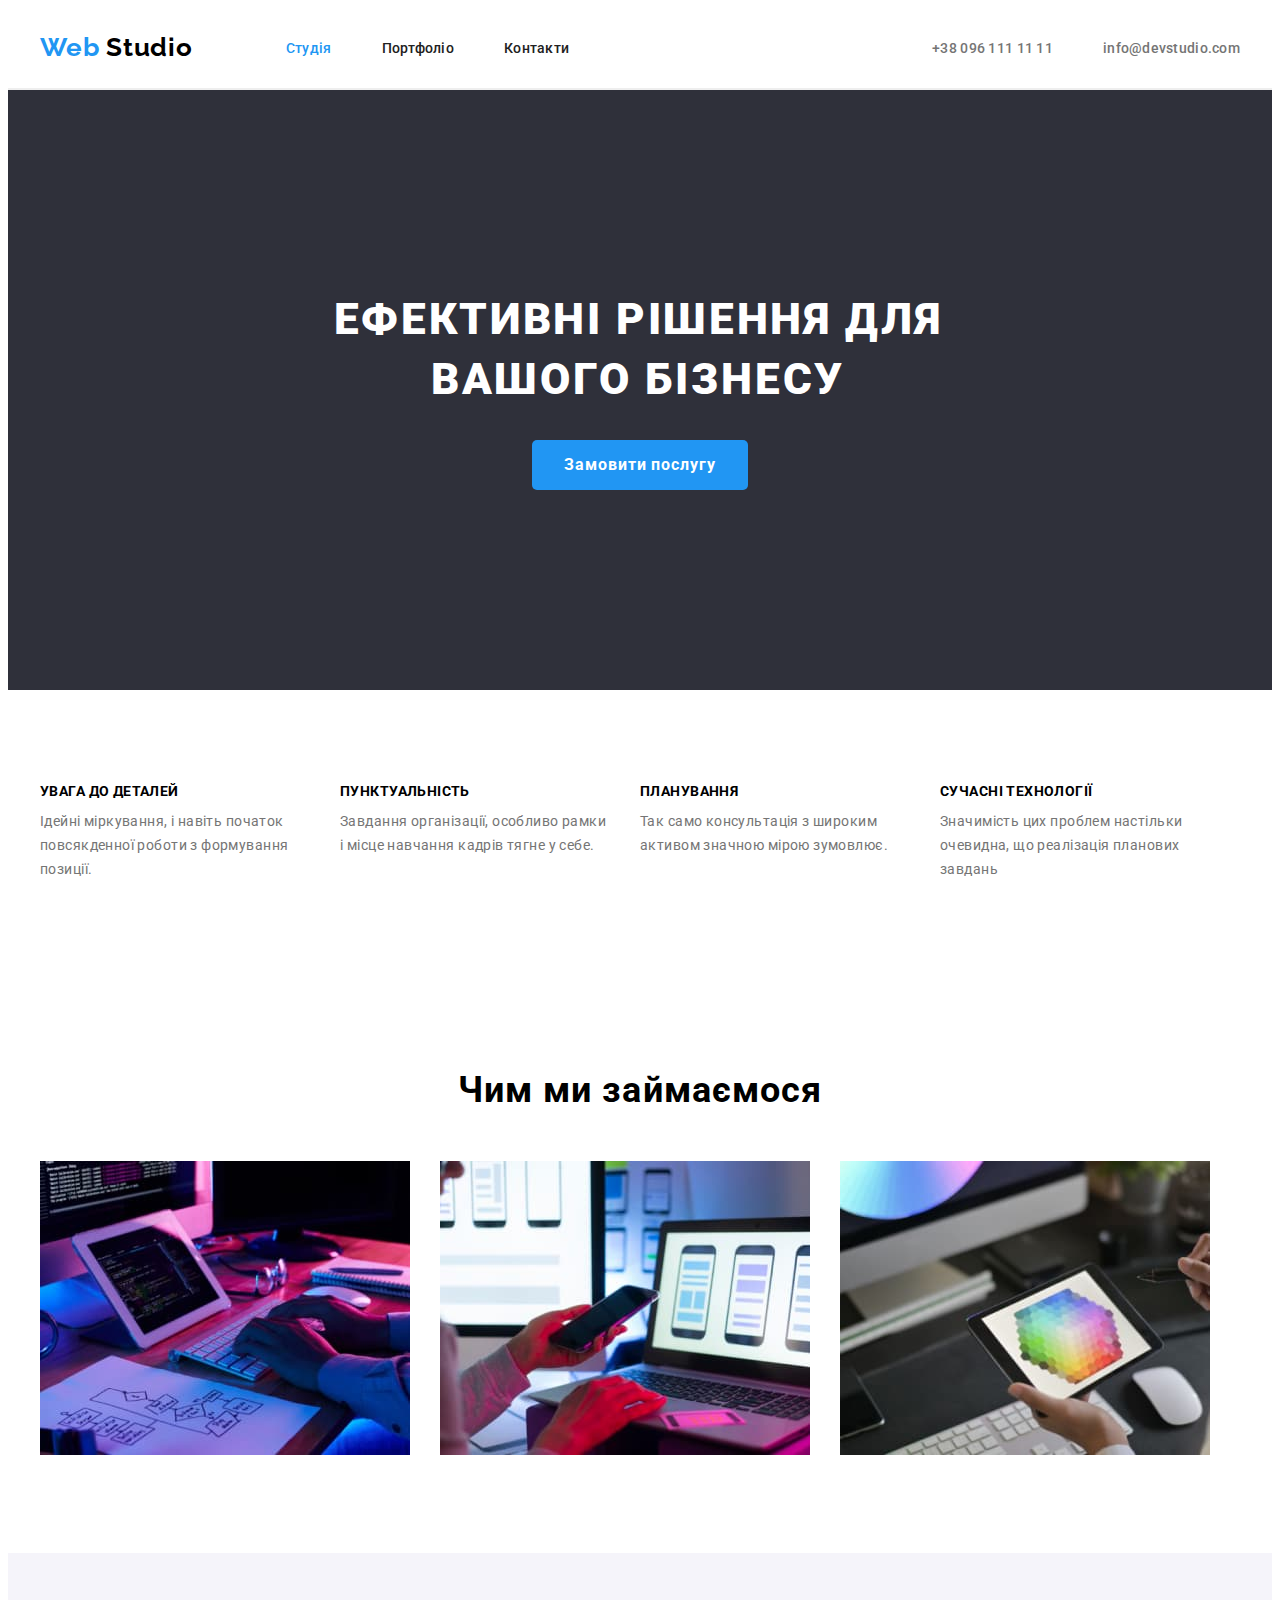
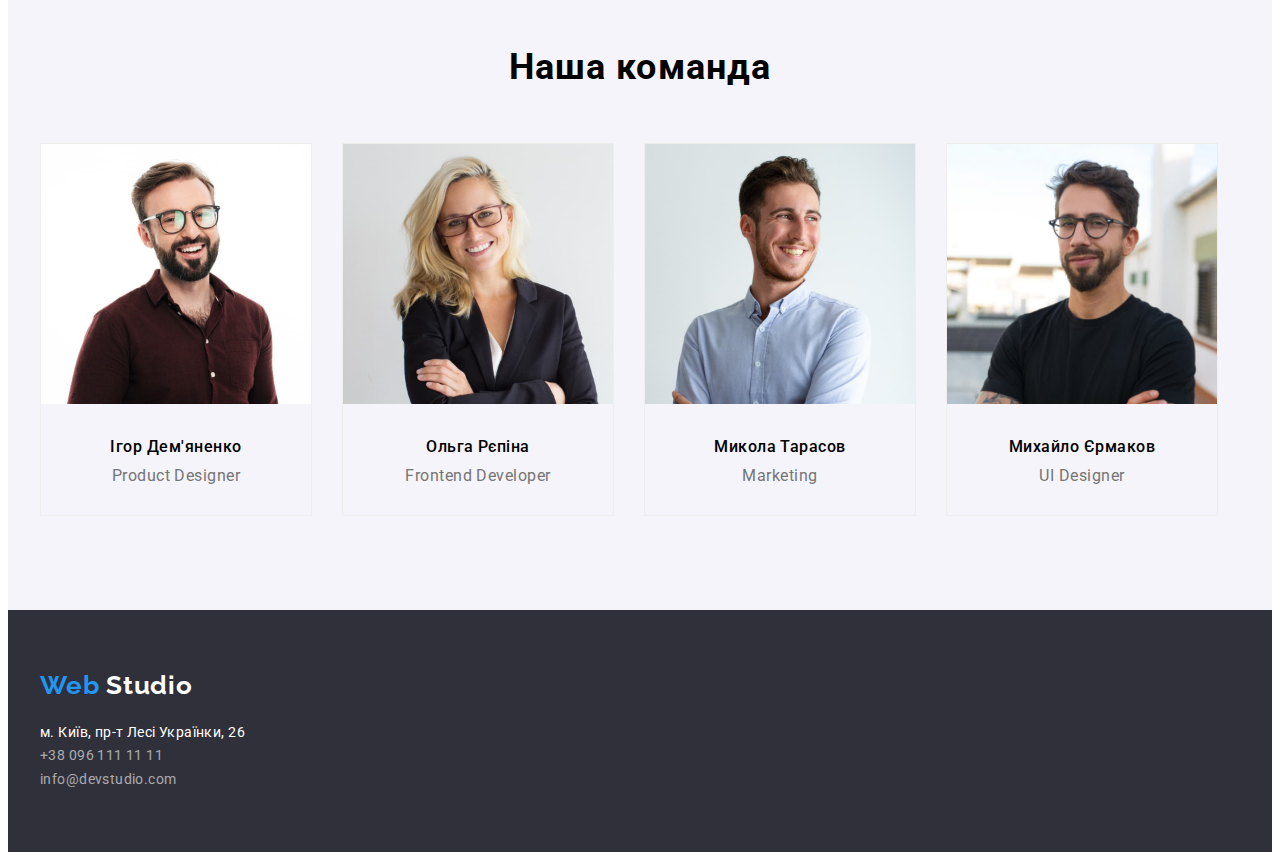
==== index.html @ 4186ef5b "Add files via upload" ====
<!DOCTYPE html>
<html lang="uk">

<head>
    <meta charset="UTF-8">
    <meta http-equiv="X-UA-Compatible" content="IE=edge">
    <meta name="viewport" content="width=device-width, initial-scale=1.0">
    <link rel="preconnect" href="https://fonts.googleapis.com">
    <link rel="preconnect" href="https://fonts.gstatic.com" crossorigin>
    <link rel="stylesheet" href="https://cdnjs.cloudflare.com/ajax/libs/modern-normalize/1.1.0/modern-normalize.min.css" integrity="sha512-wpPYUAdjBVSE4KJnH1VR1HeZfpl1ub8YT/NKx4PuQ5NmX2tKuGu6U/JRp5y+Y8XG2tV+wKQpNHVUX03MfMFn9Q==" crossorigin="anonymous" referrerpolicy="no-referrer" />
    <link href="https://fonts.googleapis.com/css2?family=Raleway:wght@700&family=Roboto:wght@400;500;700;900&display=swap"
    rel="stylesheet">
    <link rel="stylesheet" href="./styles/styles.css">
    <title>WebStudio</title>
</head>

<body>
    <header class="header">
        <div class="container header-cont">
            <nav class="nav">
                <a class="logo" href="./index.html">Web <span class="logo2">Studio</span></a>
                <ul class="nav-list">
                    <li><a class="nav-link1" href="index.html">Студія</a></li>
                    <li><a class="nav-link2" href="portfolio.html">Портфоліо</a></li>
                    <li><a class="nav-link2" href="">Контакти</a></li>
                </ul>
            </nav>
            <ul class="contact-header">
                <li><a class="phone" href="tel:+380961111111">+38 096 111 11 11</a></li>
                <li><a class="email" href="mailto:info@devstudio.com">info@devstudio.com</a></li>
            </ul>
        </div>
    </header>
    <main>
        <section class="mainsection section">
            <div class="container">
                <h1 class="maintext">ЕФЕКТИВНІ РІШЕННЯ ДЛЯ ВАШОГО БІЗНЕСУ</h1>
                <button class="btn" type="button">Замовити послугу</button>
            </div>
        </section>
        <section class="section">
            <div class="container">
                <h2 hidden>Наші особливості</h2>
                <ul class="osobl-list">
                    <li class="osobl-li"><h3 class="osobl-name">УВАГА ДО ДЕТАЛЕЙ</h3><p class="osobl">Ідейні міркування, і навіть початок повсякденної роботи з формування позиції.</p></li>
                    <li class="osobl-li"><h3 class="osobl-name">ПУНКТУАЛЬНІСТЬ</h3><p class="osobl">Завдання організації, особливо рамки і місце навчання кадрів тягне у себе.</p></li>
                    <li class="osobl-li"><h3 class="osobl-name">ПЛАНУВАННЯ</h3><p class="osobl">Так само консультація з широким активом значною мірою зумовлює.</p></li>
                    <li class="osobl-li"><h3 class="osobl-name">СУЧАСНІ ТЕХНОЛОГІЇ</h3><p class="osobl">Значимість цих проблем настільки очевидна, що реалізація планових завдань</p></li>
                </ul>
            </div>
        </section>
        <section class="section">
            <div class="container">
                <h2 class="section2">Чим ми займаємося</h2>
                <ul class="osobl-box">
                    <li><img src="./img/mainimages/box1.jpg" alt="Робота за ПК" width="370" height="294"></li>
                    <li><img src="./img/mainimages/box2.jpg" alt="Робота з Телефона" width="370" height="294"></li>
                    <li><img src="./img//mainimages/box3.jpg" alt="Робота з Планшета" width="370" height="294"></li>
                </ul>
            </div>
        </section>
        <section class="section3 section">
            <div class="container">
                <h2 class="team">Наша команда</h2>
                <ul class="teams">
                    <li class="team-name"><img src="./img/mainimages/t1.jpg" alt="Продукт дизайнер" width="270">
                        <div class="teamss">
                            <h3 class="name-team">Ігор Дем'яненко</h3>
                            <p class="working" lang="en">Product Designer</p>
                        </div>
                    </li>
                    <li class="team-name"><img src="./img/mainimages/t2.jpg" alt="FrontEnd Розробник" width="270">
                        <div class="teamss">
                            <h3 class="name-team">Ольга Рєпіна</h3>
                            <p class="working" lang="en">Frontend Developer</p>
                        </div>
                    </li>
                    <li class="team-name"><img src="./img/mainimages/t3.jpg" alt="Маркетінг" width="270">
                        <div class="teamss">
                            <h3 class="name-team">Микола Тарасов</h3>
                            <p class="working" lang="en">Marketing</p>
                        </div>
                    </li>
                    <li class="team-name"><img src="./img/mainimages/t4.jpg" alt="UI дизайнер" width="270">
                        <div class="teamss">
                            <h3 class="name-team">Михайло Єрмаков</h3>
                            <p class="working" lang="en">UI Designer</p>
                        </div>
                    </li>
                </ul>
            </div>
        </section>
    </main>
    <footer class="footer">
        <div class="container">
            <a class="logo3" href="./index.html">Web <span class="logo4">Studio</span></a>
            <address class="address">
                <ul>
                    <li><a class="adresa adres" href="https://goo.gl/maps/CPtrU1FHBa2aNyZL9" target="_blank"
                            rel="noopener noreferrer nofollow">м. Київ, пр-т Лесі Українки, 26</a></li>
                    <li><a class="mailfooter adres" href="tel:+380961111111">+38 096 111 11 11</a></li>
                    <li><a class="mailfooter" href="mailto:info@devstudio.com">info@devstudio.com</a></li>
                </ul>
            </address>
        </div>
    </footer>
</body>

</html>
---- styles/styles.css ----
p,
h1,
h2,
h3,
h4,
h5,
h6 {
    margin: 0;
}

ul,ol {
    margin: 0;
    padding-left: 0;
}

p {
    color: #757575;
}

a {
    text-decoration: none;
}

li {
    list-style-type: none
}

body {
    font-family: 'Roboto', sans-serif;
}
.container {
    width: 1200px;
    padding-left: 15px;
    padding-right: 15px;
    margin: 0 auto;
}
.section {
    padding-top: 94px;
    padding-bottom: 94px;
}
.logo {
    font-family: 'Raleway', sans-serif;
    color: #2196F3;
    font-weight: 700;
    font-size: 26px;
    line-height: 1.2;
    /* identical to box height */
    
    letter-spacing: 0.03em
}
.logo2 {
    color: #000000;
}
.logo3 {
    font-family: 'Raleway', sans-serif;
    color: #2196F3;
    font-weight: 700;
    font-size: 26px;
    line-height: 1.19;
    letter-spacing: 0.03em;
    display: block;
    margin-bottom: 20px;

}
.logo4 {
    color: #FFFFFF;
}
.mainsection {
    background: #2F303A;
    padding-top: 200px;
    padding-bottom: 200px;
}
.maintext {
    font-weight: 900;
    font-size: 44px;
    line-height: 1.36;    
    text-align: center;
    letter-spacing: 0.06em;
    text-transform: uppercase;    
    color: #FFFFFF;
    margin-left: 250px;
    margin-bottom: 30px;
    width: 696px;
}
.email {
    color: #757575;
    text-decoration: none;
    font-weight: 500;
    font-size: 14px;
    line-height: 1.14;
    letter-spacing: 0.02em
}
.email:hover {
    color: #2196F3;
}
.phone {
    color: #757575;
    text-decoration: none;
    font-weight: 500;
    font-size: 14px;
    line-height: 1.14;
    letter-spacing: 0.02em
}
.phone:hover {
    color: #2196F3;
}
.btn {
    cursor: pointer;
    font-family: inherit;
    font-weight: 700;
    font-size: 16px;
    line-height: 1.87;    
    letter-spacing: 0.06em;    
    color: #FFFFFF;
    background: #2196F3;
    margin: 0 auto;
    display: block;
    border: none;
    padding-top: 10px;
    padding-bottom: 10px;
    padding-left: 32px;
    padding-right: 32px;
    border-radius: 5px;
}
.osobl-li {
    width: 270px;
}
.osobl-name {
    font-weight: 700;
    font-size: 14px;
    line-height: 1.14;
    letter-spacing: 0.03em;
    text-transform: uppercase;
    margin-bottom: 10px;
}
.osobl-list {
    display: flex;
    gap: 30px;
}
.osobl-box {
    display: flex;
    gap: 30px;
}
.osobl {
    font-size: 14px;
    line-height: 1.71;
    letter-spacing: 0.03em;
    color: #757575;
}

.section2 {
    font-size: 36px;
    font-weight: 700;
    line-height: 1.16;
    text-align: center;
    letter-spacing: 0.03em;
    padding-bottom: 50px;
}
.section3 {
    background-color: #F5F4FA;
}
.team {
    font-size: 36px;
    line-height: 1.16;
    text-align: center;
    letter-spacing: 0.03em;
    margin-bottom: 54px;
}
.teamss {
    padding-top: 30px;
    padding-bottom: 30px;
}
.teams {
    display: flex;
    gap: 30px;
}
.team-name {
    border-bottom: 3px solid #EEEEEE;
    border: 1px solid #EEEEEE;
}
.header {
    border-bottom: 2px solid #EEEEEE;
    padding-top: 24px;
    padding-bottom: 25px;
}
.header-cont {
    display: flex;
    align-items: center;
}
.contact-header {
    display: flex;
    margin-left: auto;
    gap: 50px;

}
.nav {
    display: flex;
    align-items: center;
}
.nav-list {
    display: flex;
    margin-left: 93px;
    gap: 50px;
}
.nav-link1 {

    color: #2196F3;
    font-weight: 500;
    font-size: 14px;
    line-height: 1.14;
    letter-spacing: 0.02em;
}
.nav-link2 {
    color: #212121;
    font-weight: 500;
    font-size: 14px;
    line-height: 1.14;
    letter-spacing: 0.02em;
}
.nav-link2:hover {
    color: #2196F3;
}
.nav-link1:hover {
    color: #2196F3;
}
.navigation-container {
    height: 54px;
    margin-left: 515px;
}
.navigation {
    color: #212121;
    font-family: inherit;
    font-weight: 500;
    font-size: 16px;
    line-height: 1.6;
    text-align: center;
    letter-spacing: 0.03em;
    background: #F5F4FA;
    border: none;
    padding: 6px 22px;
    border-radius: 4px;
}
.navigation-list {
    display: flex;
    padding-bottom: 50px;
    padding-top: 94px;
    gap: 8px;
    margin-left: 312px;
}
.navigation:hover {
    color: #FFFFFF;
    background-color: #2196F3;
}
.content {
    margin-left: 215px;
    margin-right: 215px;
}
/* .content-img {
    display: flex;
    flex-wrap: wrap;
    gap: 30px;
} */
.name-team {
    font-weight: 500;
    font-size: 16px;
    line-height: 1.1;
    text-align: center;
    letter-spacing: 0.03em;

}
.content-list {
    display: flex;
    flex-wrap: wrap;
    gap: 30px;
}
.working {
    text-align: center;
    letter-spacing: 0.03em;
    margin-top: 10px;
}
.section-navigation {
    padding-top: 60px;
    padding-bottom: 60px;
    
}
.projects {
    font-weight: 700;
    font-size: 18px;
    line-height: 2;
    letter-spacing: 0.06em;
    margin-bottom: 4px;
}
.project {
    padding-top: 20px;
    padding-left: 24px;
    padding-right: 24px;
    padding-bottom: 20px;
    border-left: 1px solid #EEEEEE;
    border-right: 1px solid #EEEEEE;
    border-bottom: 2px solid #EEEEEE;
}
.projects-name {
    line-height: 1.8;
    letter-spacing: 0.03em;
}
.footer {
    padding-top: 60px;
    padding-bottom: 60px;
    background: #2F303A;  
}
.address {
    font-style: normal;
}
.address-item {
    font-size: 14px;
    line-height: 1.7;
    letter-spacing: 0.03em;
}
.adresa {
    color: #FFFFFF;
    font-size: 14px;
    line-height: 1.71;
    letter-spacing: 0.03em;
}
.mailfooter {
    font-size: 14px;
    line-height: 1.71;    
    letter-spacing: 0.03em;    
    color: rgba(255, 255, 255, 0.6);
}
.adres:nth-child(1n + 1) {
    margin-bottom: 9px;
}
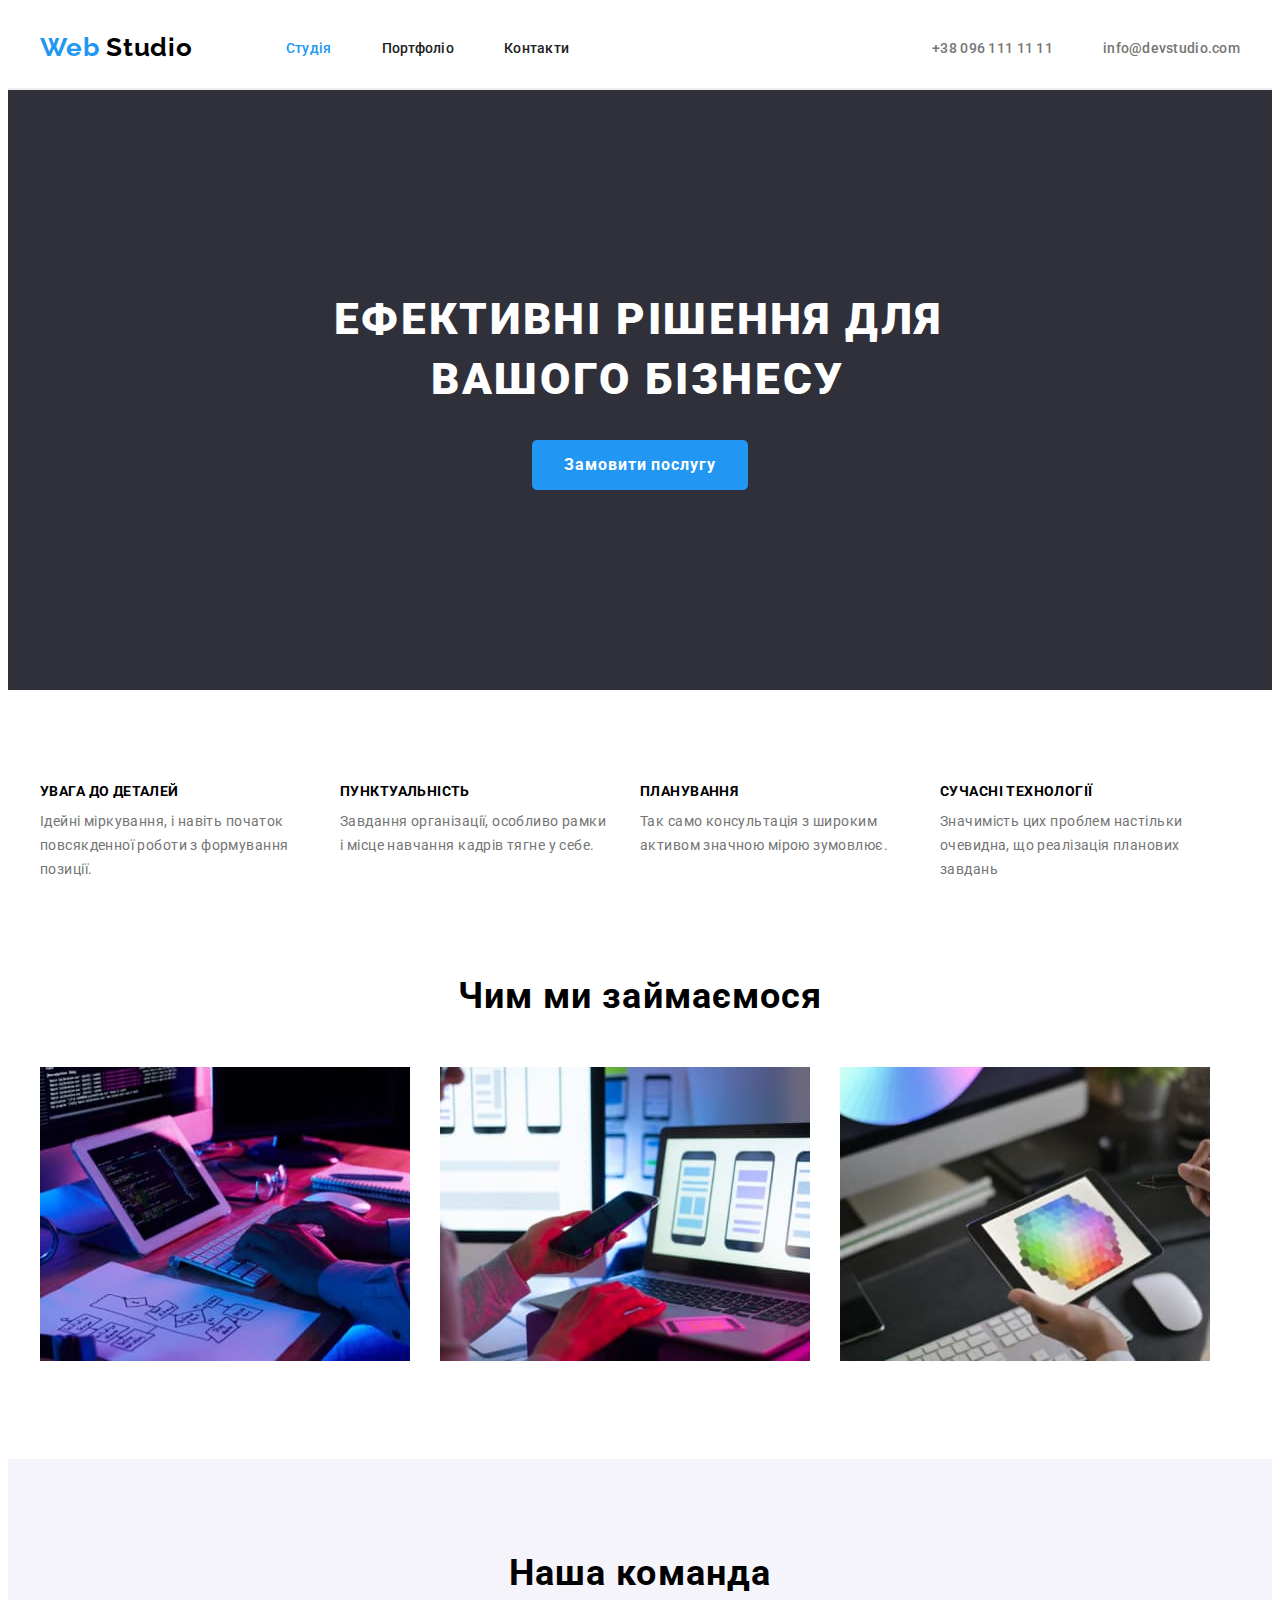
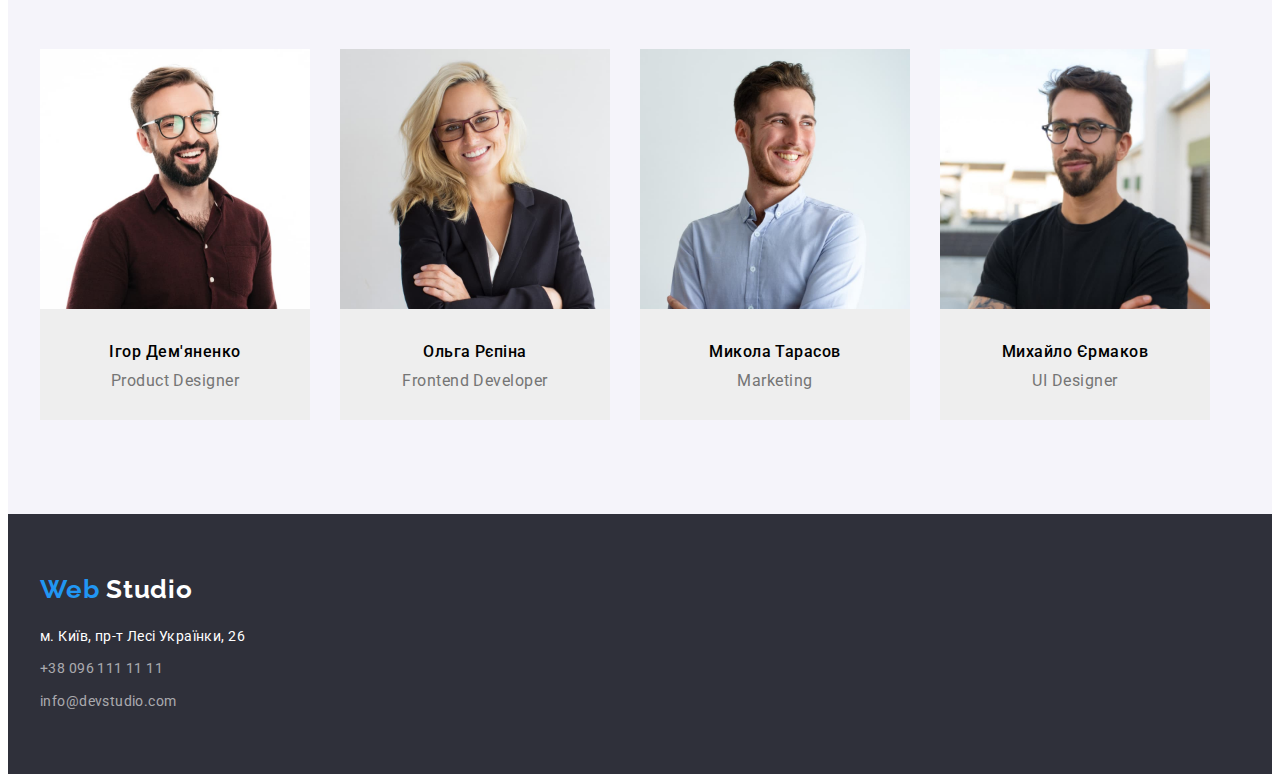
==== commit 7c7bd6ff: "update 2.0" ====
--- a/index.html
+++ b/index.html
@@ -49,7 +49,7 @@
                 </ul>
             </div>
         </section>
-        <section class="section">
+        <section class="section1">
             <div class="container">
                 <h2 class="section2">Чим ми займаємося</h2>
                 <ul class="osobl-box">
@@ -96,10 +96,10 @@
             <a class="logo3" href="./index.html">Web <span class="logo4">Studio</span></a>
             <address class="address">
                 <ul>
-                    <li><a class="adresa adres" href="https://goo.gl/maps/CPtrU1FHBa2aNyZL9" target="_blank"
+                    <li class="li-footer"><a class="adresa" href="https://goo.gl/maps/CPtrU1FHBa2aNyZL9" target="_blank"
                             rel="noopener noreferrer nofollow">м. Київ, пр-т Лесі Українки, 26</a></li>
-                    <li><a class="mailfooter adres" href="tel:+380961111111">+38 096 111 11 11</a></li>
-                    <li><a class="mailfooter" href="mailto:info@devstudio.com">info@devstudio.com</a></li>
+                    <li class="li-footer"><a class="mailfooter" href="tel:+380961111111">+38 096 111 11 11</a></li>
+                    <li class="li-footer"><a class="mailfooter" href="mailto:info@devstudio.com">info@devstudio.com</a></li>
                 </ul>
             </address>
         </div>
--- a/styles/styles.css
+++ b/styles/styles.css
@@ -147,14 +147,16 @@
     letter-spacing: 0.03em;
     color: #757575;
 }
-
+.section1 {
+    padding-bottom: 94px;
+}
 .section2 {
     font-size: 36px;
     font-weight: 700;
     line-height: 1.16;
     text-align: center;
     letter-spacing: 0.03em;
-    padding-bottom: 50px;
+    margin-bottom: 50px;
 }
 .section3 {
     background-color: #F5F4FA;
@@ -175,8 +177,7 @@
     gap: 30px;
 }
 .team-name {
-    border-bottom: 3px solid #EEEEEE;
-    border: 1px solid #EEEEEE;
+    background-color: #EEEEEE;
 }
 .header {
     border-bottom: 2px solid #EEEEEE;
@@ -242,10 +243,9 @@
 }
 .navigation-list {
     display: flex;
-    padding-bottom: 50px;
-    padding-top: 94px;
     gap: 8px;
-    margin-left: 312px;
+    justify-content: center;
+    margin-bottom: 50px;
 }
 .navigation:hover {
     color: #FFFFFF;
@@ -255,23 +255,18 @@
     margin-left: 215px;
     margin-right: 215px;
 }
-/* .content-img {
+.name-team {
+    font-weight: 500;
+    font-size: 16px;
+    line-height: 1.1;
+    text-align: center;
+    letter-spacing: 0.03em;
+
+}
+.content-list {
     display: flex;
     flex-wrap: wrap;
     gap: 30px;
-} */
-.name-team {
-    font-weight: 500;
-    font-size: 16px;
-    line-height: 1.1;
-    text-align: center;
-    letter-spacing: 0.03em;
-
-}
-.content-list {
-    display: flex;
-    flex-wrap: wrap;
-    gap: 30px;
 }
 .working {
     text-align: center;
@@ -279,8 +274,8 @@
     margin-top: 10px;
 }
 .section-navigation {
-    padding-top: 60px;
-    padding-bottom: 60px;
+    padding-top: 94px;
+    padding-bottom: 94px;
     
 }
 .projects {
@@ -328,6 +323,6 @@
     letter-spacing: 0.03em;    
     color: rgba(255, 255, 255, 0.6);
 }
-.adres:nth-child(1n + 1) {
+.li-footer:nth-last-child(n+2) {
     margin-bottom: 9px;
 }